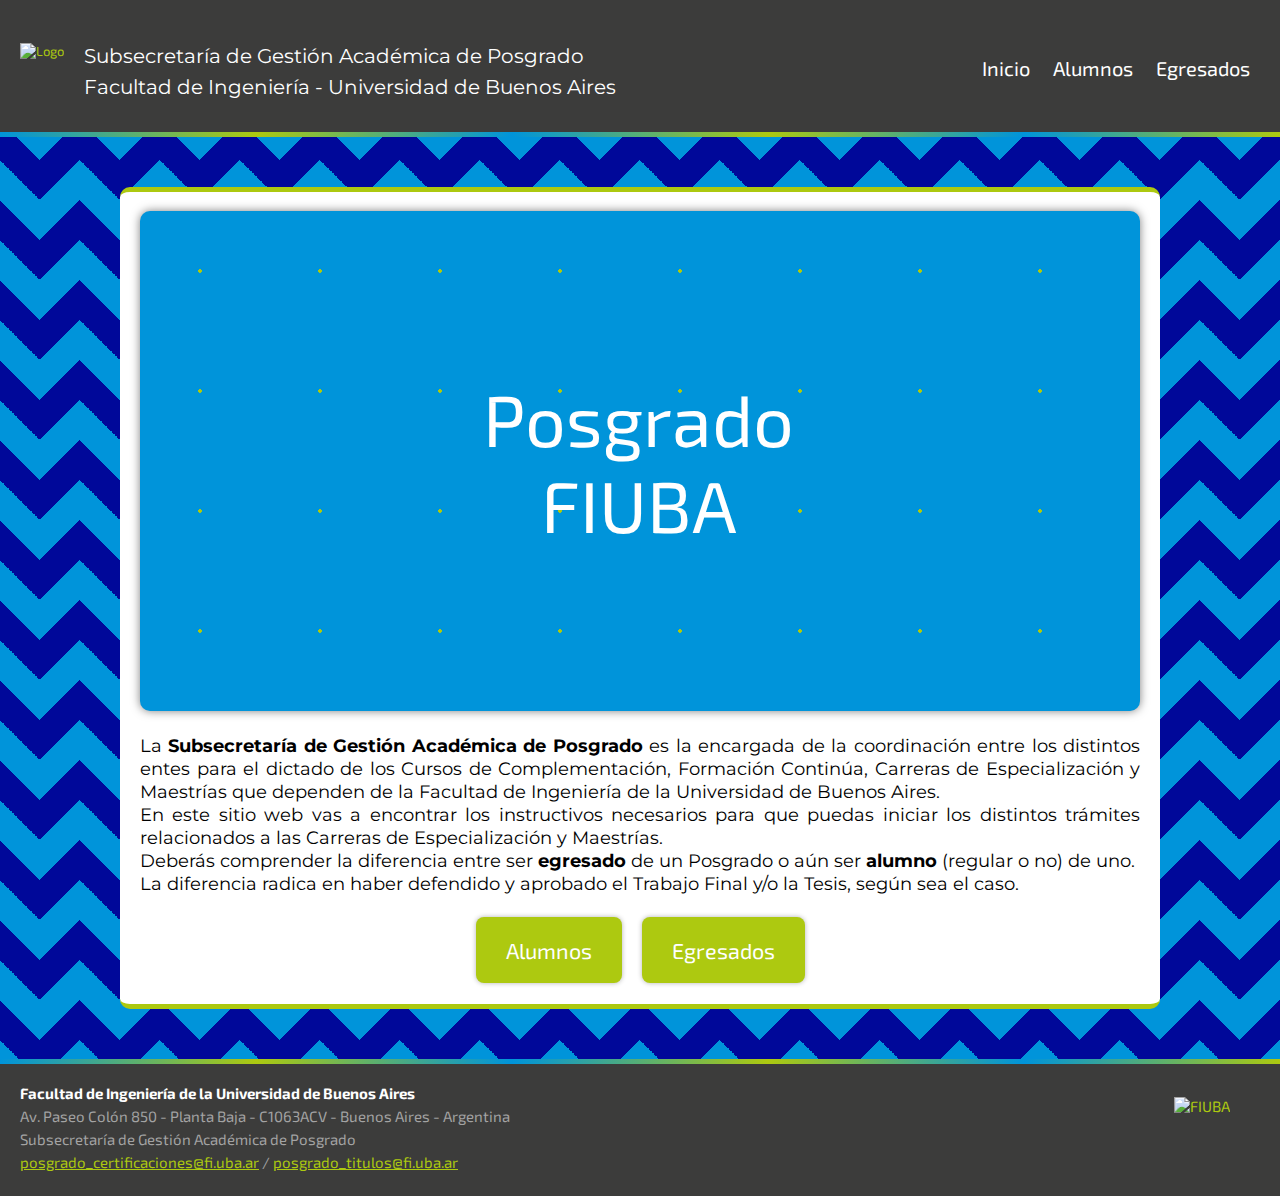
==== index.html @ 93606239 "Update index.html" ====
<!DOCTYPE html>
<html lang="es">
<head>
  <meta charset="UTF-8">
  <meta name="viewport" content="width=device-width, initial-scale=1.0">
  <title>Posgrado FIUBA | Inicio</title>
  <link rel="icon" type="image/png" href="https://i.imgur.com/3mmihau.png">
  <link rel="stylesheet" href="styles.css">
  <link rel="preconnect" href="https://fonts.googleapis.com">
  <link rel="preconnect" href="https://fonts.gstatic.com" crossorigin>
  <link href="https://fonts.googleapis.com/css2?family=Exo+2:ital@0;1&display=swap" rel="stylesheet">
  <link href="https://fonts.googleapis.com/css2?family=Montserrat:ital,wght@0,100..900;1,100..900&display=swap" rel="stylesheet">
</head>
<body>
  <header class="banner">
    <a href="https://posgradofiuba.github.io/">
    <img src="https://i.imgur.com/mqEWaS2.png" alt="Logo" class="logo">
    </a>
    <h1><span class="texto-blanco montserrat" style="font-size: 20px;">Subsecretaría de Gestión Académica de Posgrado
        <br>Facultad de Ingeniería - Universidad de Buenos Aires</span></h1>
    <nav class="menu alt2">
      <ul>
        <li><a href="https://posgradofiuba.github.io/">Inicio</a></li>
        <li><a href="https://posgradofiuba.github.io/alumnos/">Alumnos</a></li>
        <li><a href="https://posgradofiuba.github.io/egresados/">Egresados</a></li>
      </ul>
    </nav>
    <div class="bottom-gradient"></div>
  </header>
  <div class="caja texto justificar">
    <div class="parrafo"> 
      <p>
        <div class="posgrado-caja">
          <div class="posgrado-texto">
            <span class="centrado">Posgrado
              <br>FIUBA</span>
            <div id="particles-js"></div>
          </div>
        </div>
        <span class="montserrat"><br>La <b>Subsecretaría de Gestión Académica de Posgrado</b> es la encargada de la coordinación entre los distintos entes para el dictado de los Cursos de Complementación, Formación Continúa, Carreras de Especialización y Maestrías que dependen de la Facultad de Ingeniería de la Universidad de Buenos Aires.
        <br>En este sitio web vas a encontrar los instructivos necesarios para que puedas iniciar los distintos trámites relacionados a las Carreras de Especialización y Maestrías. 
        <br>Deberás comprender la diferencia entre ser <b>egresado</b> de un Posgrado o aún ser <b>alumno</b> (regular o no) de uno. 
        <br>La diferencia radica en haber defendido y aprobado el Trabajo Final y/o la Tesis, según sea el caso.</span>
        <br>
        <br>
        <div class="botones-container alt">
          <a href="https://posgradofiuba.github.io/alumnos/" class="button">Alumnos</a>
          <a href="https://posgradofiuba.github.io/egresados/" class="button">Egresados</a>
        </div>
      </p>
    </div>
  </div>
  <footer class="footer">
    <div class="top-gradient"></div>
    <div class="footer-info">
        <p><b>Facultad de Ingeniería de la Universidad de Buenos Aires</b></p>
        <span style="color:#a3a3a3;"> 
            <p>Av. Paseo Colón 850 - Planta Baja - C1063ACV - Buenos Aires - Argentina</p>
            <p>Subsecretaría de Gestión Académica de Posgrado</p>
            <p><a href="mailto:posgrado_certificaciones@fi.uba.ar">posgrado_certificaciones@fi.uba.ar</a> / <a href="mailto:posgrado_titulos@fi.uba.ar">posgrado_titulos@fi.uba.ar</a></p>  
        </span>
    </div>
    <a href="https://fi.uba.ar/posgrado">
      <img src="https://cms.fi.uba.ar/uploads/logo_FIUBA_bco_e004995ae8.png" alt="FIUBA" class="footer-logo">
    </a>
</footer>
<script src="https://cdn.jsdelivr.net/particles.js/2.0.0/particles.min.js"></script>
<script src="script.js"></script>
<script src="https://cdn.botpress.cloud/webchat/v1/inject.js"></script>
<script src="https://mediafiles.botpress.cloud/d5f11fd1-b551-4f3d-8ada-55dd148e099e/webchat/config.js" defer></script>
</body>
</html>
---- styles.css ----
body {
  margin: 0;
  padding: 0;
  background-color: #0094DA;
  opacity: 1;
  background-image:  linear-gradient(135deg, #000899 25%, transparent 25%), linear-gradient(225deg, #000899 25%, transparent 25%), linear-gradient(45deg, #000899 25%, transparent 25%), linear-gradient(315deg, #000899 25%, #0094DA 25%);
  background-position:  40px 0, 40px 0, 0 0, 0 0;
  background-size: 80px 80px;
  background-repeat: repeat;
  font-size: 18px;
}

.banner {
  background-color: #3c3c3b;
  padding: 20px;
  font-family: "Exo 2";
  display: flex;
  justify-content: space-between;
  align-items: center;
  font-size: 13px;
  position: relative;
}

.logo {
  float: left;
  margin-right: 20px;
  height: 50px;
  transition: transform 0.3s ease;
}

.logo:hover {
  transform: translateY(-5px);
}

.bottom-gradient {
  position: absolute;
  bottom: 0;
  left: 0;
  width: 100%;
  height: 5px;
  background-image: linear-gradient(to right, #0094DA, #adc910, #0094DA, #adc910, #0094DA, #adc910);
}

.menu ul {
  list-style-type: none;
  margin: 0;
  padding: 0;
}

.menu li {
  display: inline-block;
  position: relative;
}

.header-content {
  display: flex;
  align-items: center;
}

.menu a {
  display: block;
  padding: 10px;
  text-decoration: none;
  color: white;
  font-size: 20px;
  transition: transform 0.3s ease;
}

.menu a:hover {
  transform: translateY(-5px);
}

.menu {
  margin-left: auto;
}

.banner h1 {
  margin-left: 0;
  font-weight: normal;
}

a {
  color: #adc910;
}

a:hover {
  color: #0094DA;
}

.alt a:hover {
  color:#727272;
}

.alt2 a:hover {
  color:#adc910;
}

.botones-container {
  display: flex;
  justify-content: center;
}


.caja {
  max-width: 1000px;
  margin: 10px auto 10px auto;
  padding: 1px 20px;
  border-radius: 10px;
  background-color: #ffffff;
  border-bottom: 5px solid #adc910;
  border-top: 5px solid #adc910;
  margin-bottom: 30px;
}

.button {
  border: none;
  border-radius: 8px;
  background-color: #adc910;
  color: #ffffff;
  padding: 20px 30px;
  cursor: pointer;
  font-size: 1.2em;
  margin: 0 10px; 
  text-decoration: none;
  box-shadow: 0px 0px 5px 0px rgba(0, 0, 0, 0.3);
}

.caja .parrafo {
  margin-bottom: 20px;
}

.texto {
  font-family: 'Exo 2', sans-serif;
}

.justificar {
  text-align: justify;
}

.lista {
  margin-top: 10px;
}

.lista ul {
  list-style-type: none;
  padding: 0;
  margin: 0;
}

.lista ul li {
  margin-left: 20px;
  line-height: 1.6;
}

.footer {
  background-color: #3c3c3b;
  color: white;
  padding: 20px;
  text-align: left;
  font-family: "Exo 2";
  font-size: 15px;
  position: relative;
  min-width: 800px;
}

.top-gradient {
  position: absolute;
  left: 0;
  width: 100%;
  height: 5px;
  top: 0; /* Cambiado a top en lugar de bottom */
  background-image: linear-gradient(to right, #0094DA, #adc910, #0094DA, #adc910, #0094DA, #adc910);
}

.footer-info p {
  margin: 5px 0;
}

.footer-logo {
  position: absolute;
  top: 50%;
  right: 50px;
  transform: translateY(-50%);
  height: 60px;
  transition: transform 0.3s ease;
}

.footer-logo:hover {
  transform: translateY(calc(-50% - 5px));
}

@media (max-width: 800px) {
  .footer {
    min-width: auto;
  }

  .footer-logo {
    position: static; 
    top: auto;
    right: auto;
    transform: none;
    height: auto; 
    margin-left: 0;
    text-align: center;
    padding: 20px 0;
  }
}

.exo-2 {
  font-family: "Exo 2", sans-serif;
  font-weight: 400;
  font-style: normal;
}

.montserrat {
  font-family: "Montserrat", sans-serif;
  font-optical-sizing: auto;
  font-weight: 400;
  font-style: normal;
}


.caja img {
  width: 100%;
  height: auto;
  display: block;
  margin-left: auto;
  margin-right: auto;
}

.texto-blanco {
  color: white;
}

.posgrado-caja {
  position: relative;
  width: 100%;
  max-width: 1000px;
  height: 500px;
  border-radius: 10px;
  box-shadow: 0px 0px 10px rgba(0, 0, 0, 0.5);
  display: flex;
  justify-content: center;
  align-items: center;
  z-index: 1;
  background-color: #0094DA;
  opacity: 1;
  background-image: radial-gradient(#adc910 2px, #0094DA 2px);
  background-size: 120px 120px;
}


.posgrado-texto {
  font-family: 'Exo 2', sans-serif;
  font-size: 72px;
  color: white;
  overflow: hidden;
  white-space: nowrap;
  border-right: 3px solid transparent;
  display: inline-block;
  animation: typing 3s steps(60) forwards;
}

@keyframes typing {
  from {
    width: 0;
    border-right-color: white;
  }
  to {
    width: 100%;
    border-right-color: transparent;
  }
}


.centrado {
  display: block;
  text-align: center;
}

#particles-js {
  position: absolute;
  top: 0;
  left: 0;
  width: 100%;
  height: 100%;
  background-color: transparent;
  z-index: -1;
}

header.banner {
  margin-bottom: 50px;
}

footer.footer {
  margin-top: 50px;
}
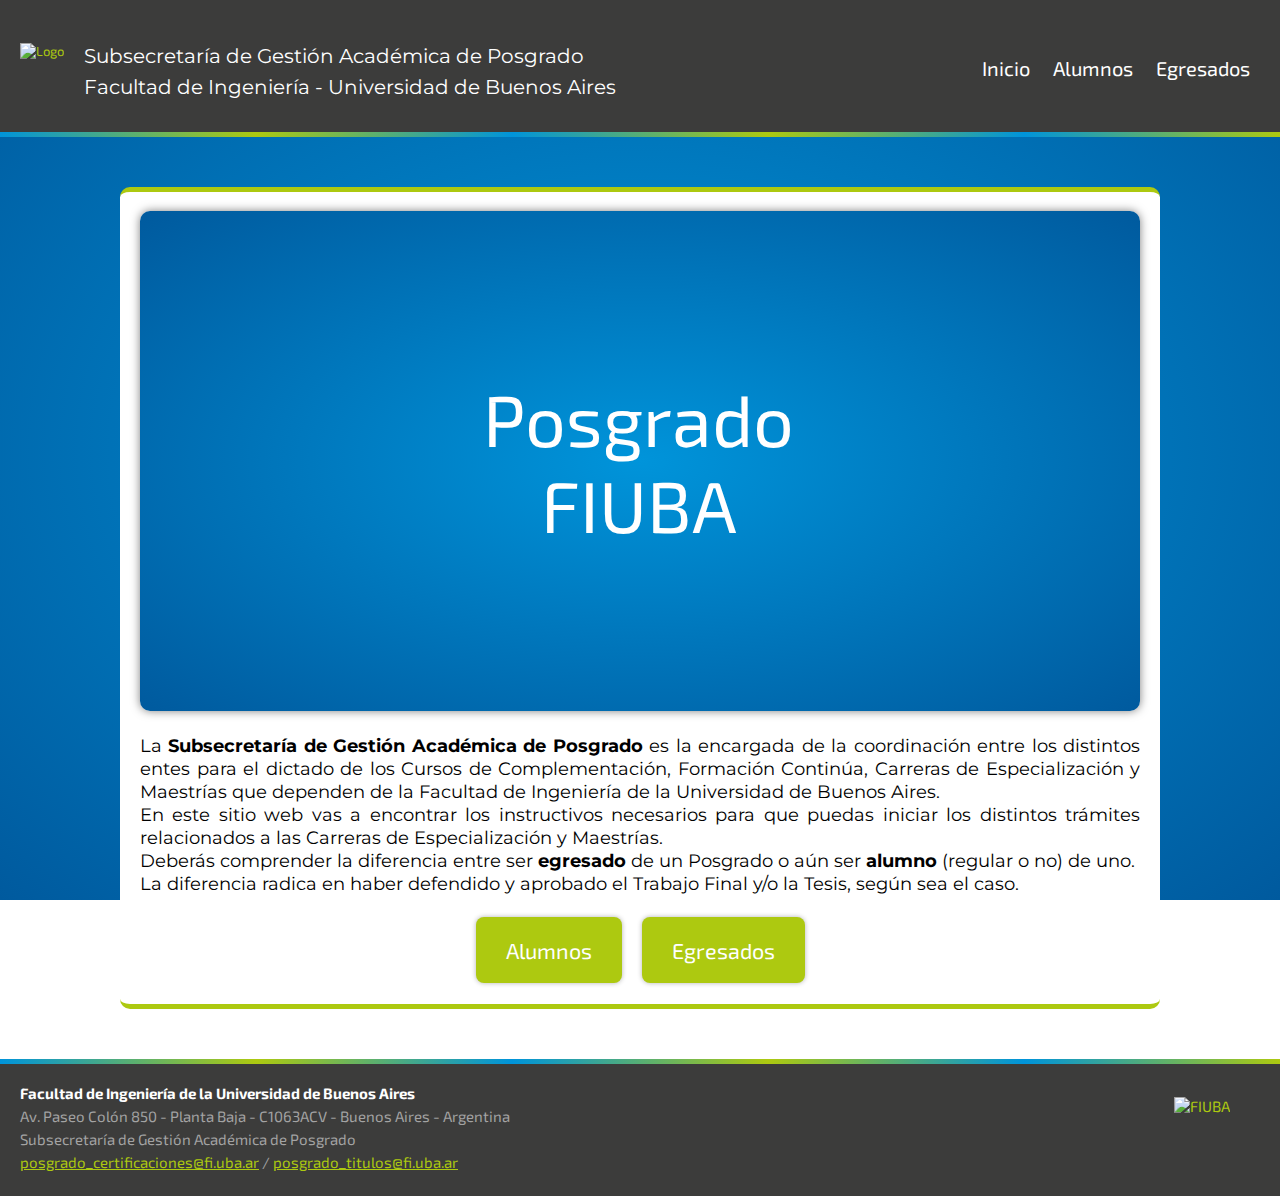
==== commit bd98e46a: "Update index.html" ====
--- a/index.html
+++ b/index.html
@@ -43,7 +43,7 @@
         <br>La diferencia radica en haber defendido y aprobado el Trabajo Final y/o la Tesis, según sea el caso.</span>
         <br>
         <br>
-        <div class="botones-container alt">
+        <div class="botones-container">
           <a href="https://posgradofiuba.github.io/alumnos/" class="button">Alumnos</a>
           <a href="https://posgradofiuba.github.io/egresados/" class="button">Egresados</a>
         </div>
@@ -52,7 +52,7 @@
   </div>
   <footer class="footer">
     <div class="top-gradient"></div>
-    <div class="footer-info">
+    <div class="footer-info alt altfooter">
         <p><b>Facultad de Ingeniería de la Universidad de Buenos Aires</b></p>
         <span style="color:#a3a3a3;"> 
             <p>Av. Paseo Colón 850 - Planta Baja - C1063ACV - Buenos Aires - Argentina</p>
@@ -66,7 +66,5 @@
 </footer>
 <script src="https://cdn.jsdelivr.net/particles.js/2.0.0/particles.min.js"></script>
 <script src="script.js"></script>
-<script src="https://cdn.botpress.cloud/webchat/v1/inject.js"></script>
-<script src="https://mediafiles.botpress.cloud/d5f11fd1-b551-4f3d-8ada-55dd148e099e/webchat/config.js" defer></script>
 </body>
 </html>
--- a/styles.css
+++ b/styles.css
@@ -1,12 +1,8 @@
 body {
   margin: 0;
   padding: 0;
-  background-color: #0094DA;
-  opacity: 1;
-  background-image:  linear-gradient(135deg, #000899 25%, transparent 25%), linear-gradient(225deg, #000899 25%, transparent 25%), linear-gradient(45deg, #000899 25%, transparent 25%), linear-gradient(315deg, #000899 25%, #0094DA 25%);
-  background-position:  40px 0, 40px 0, 0 0, 0 0;
-  background-size: 80px 80px;
-  background-repeat: repeat;
+  background: radial-gradient(#0094DA, #005A9E);
+  background-attachment: fixed;
   font-size: 18px;
 }
 
@@ -168,7 +164,7 @@
   left: 0;
   width: 100%;
   height: 5px;
-  top: 0; /* Cambiado a top en lugar de bottom */
+  top: 0;
   background-image: linear-gradient(to right, #0094DA, #adc910, #0094DA, #adc910, #0094DA, #adc910);
 }
 
@@ -243,10 +239,7 @@
   justify-content: center;
   align-items: center;
   z-index: 1;
-  background-color: #0094DA;
-  opacity: 1;
-  background-image: radial-gradient(#adc910 2px, #0094DA 2px);
-  background-size: 120px 120px;
+  background: radial-gradient(#0094DA, #005A9E);
 }
 
 
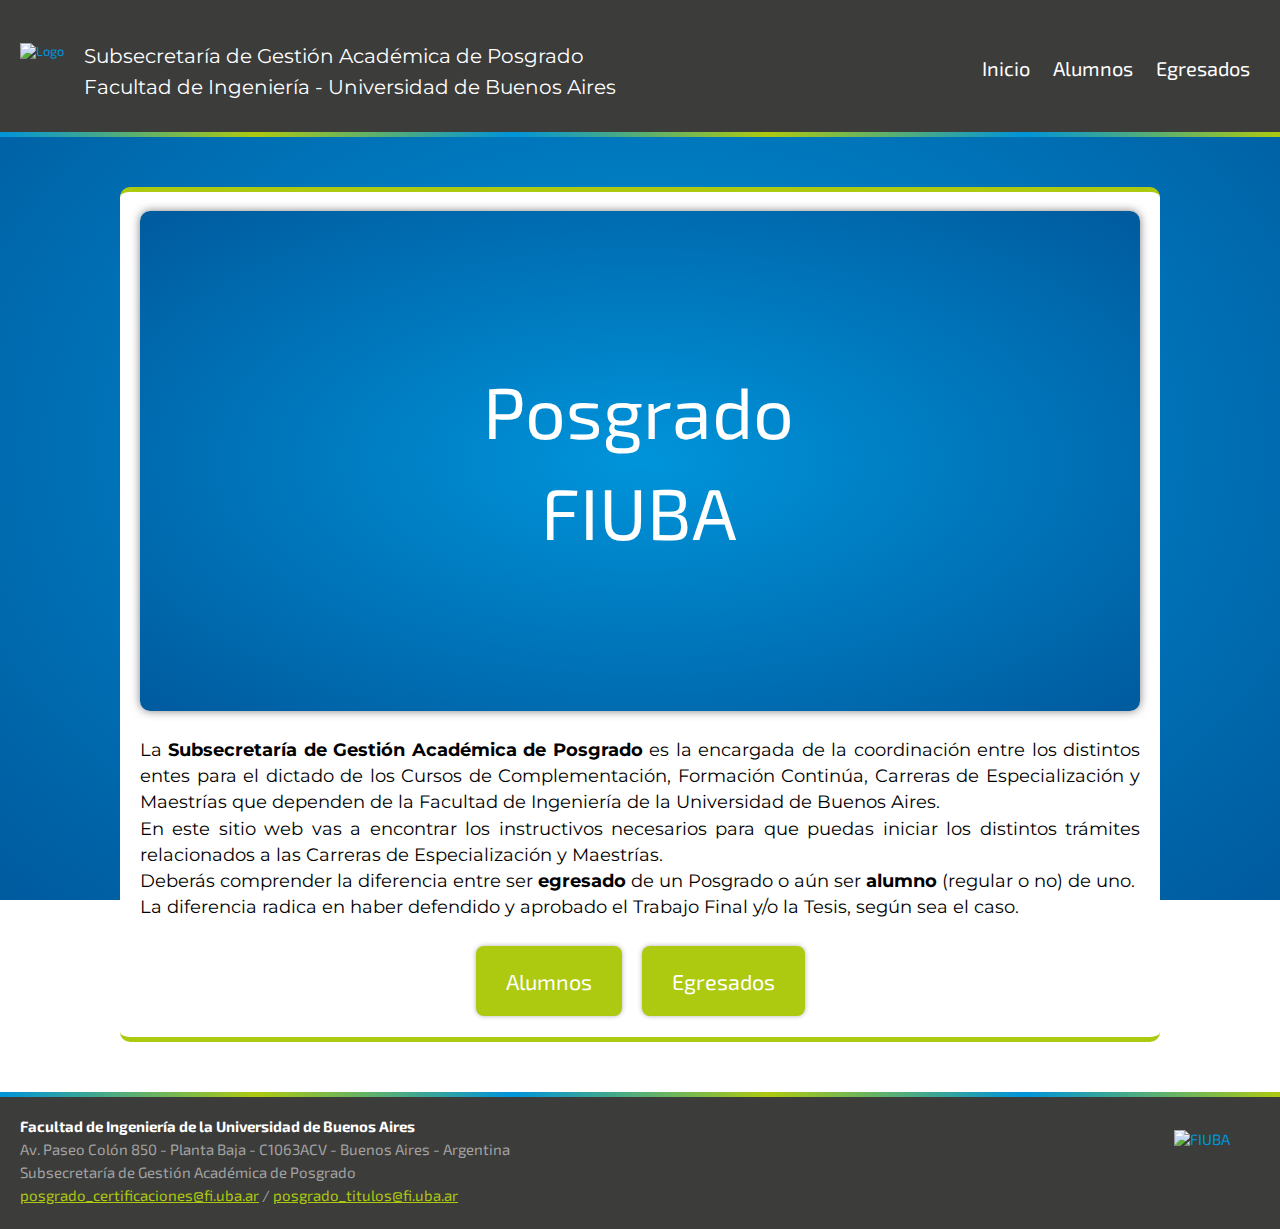
==== commit 1c7a29ec: "Update index.html" ====
--- a/index.html
+++ b/index.html
@@ -10,6 +10,15 @@
   <link rel="preconnect" href="https://fonts.gstatic.com" crossorigin>
   <link href="https://fonts.googleapis.com/css2?family=Exo+2:ital@0;1&display=swap" rel="stylesheet">
   <link href="https://fonts.googleapis.com/css2?family=Montserrat:ital,wght@0,100..900;1,100..900&display=swap" rel="stylesheet">
+  <!-- Google tag (gtag.js) -->
+<script async src="https://www.googletagmanager.com/gtag/js?id=G-YRRH84JPMD"></script>
+<script>
+  window.dataLayer = window.dataLayer || [];
+  function gtag(){dataLayer.push(arguments);}
+  gtag('js', new Date());
+
+  gtag('config', 'G-YRRH84JPMD');
+</script>
 </head>
 <body>
   <header class="banner">
--- a/styles.css
+++ b/styles.css
@@ -76,26 +76,28 @@
 }
 
 a {
-  color: #adc910;
+  color: #0094DA;
 }
 
 a:hover {
-  color: #0094DA;
-}
-
-.alt a:hover {
-  color:#727272;
+  color: #727272;
+}
+
+.alt a {
+  color:#adc910;
 }
 
 .alt2 a:hover {
   color:#adc910;
 }
 
+.altfooter a:hover {
+  color:#0094DA;
+}
 .botones-container {
   display: flex;
   justify-content: center;
 }
-
 
 .caja {
   max-width: 1000px;
@@ -127,6 +129,7 @@
 
 .texto {
   font-family: 'Exo 2', sans-serif;
+  line-height: 1.4;
 }
 
 .justificar {
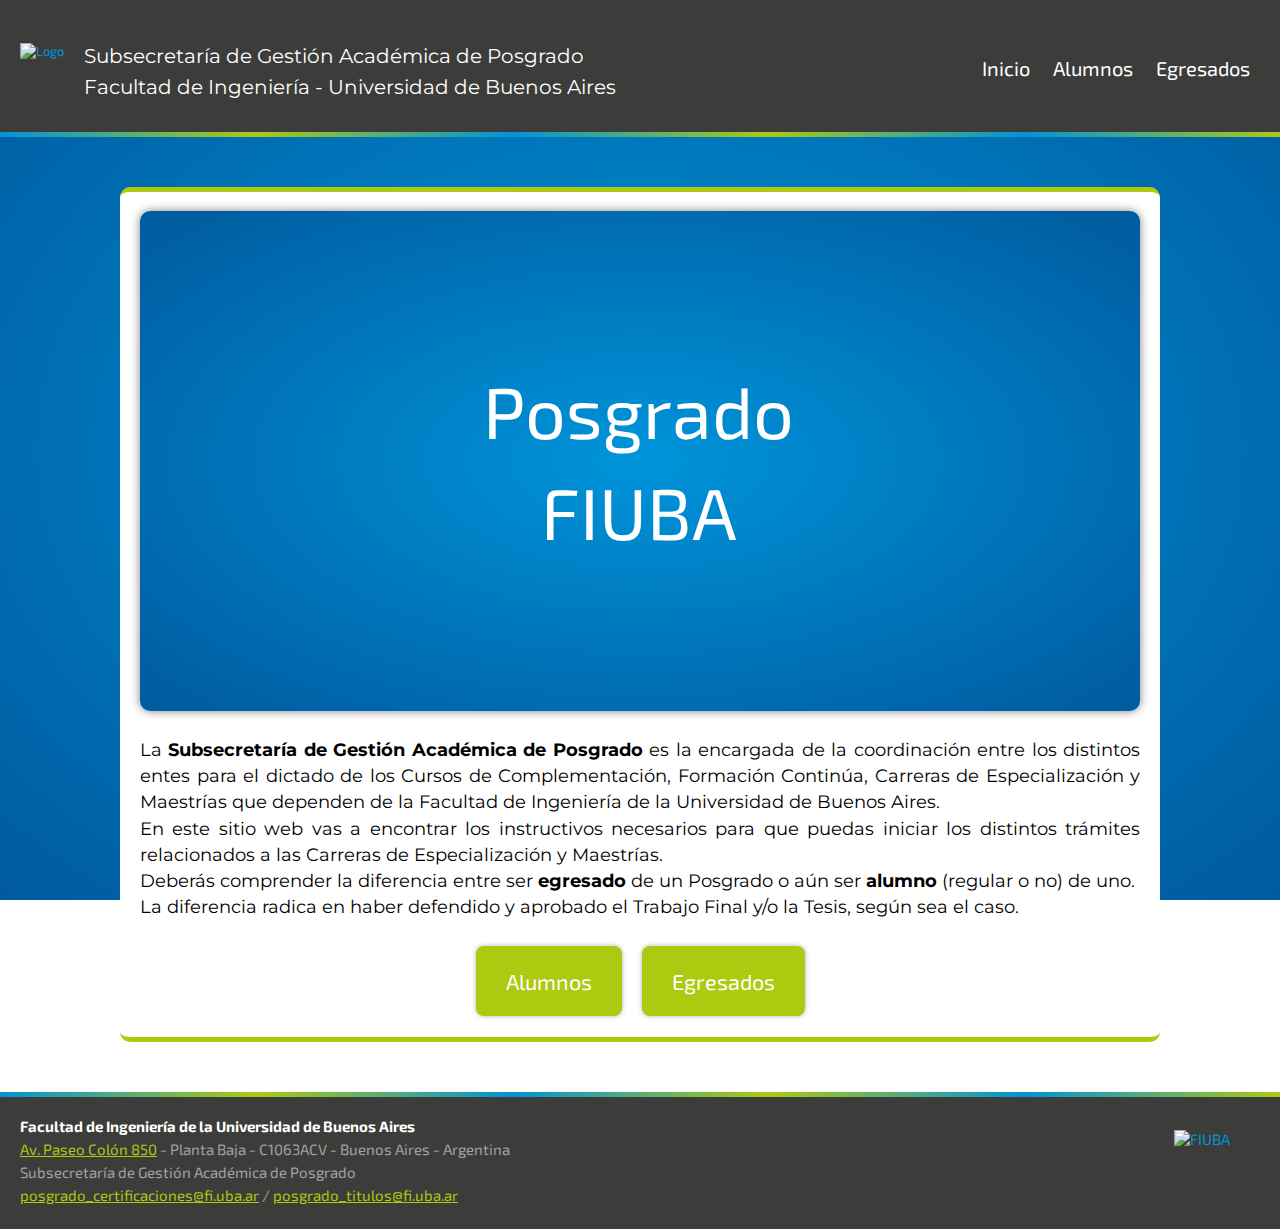
==== commit 9f98f7f1: "Update index.html" ====
--- a/index.html
+++ b/index.html
@@ -64,7 +64,7 @@
     <div class="footer-info alt altfooter">
         <p><b>Facultad de Ingeniería de la Universidad de Buenos Aires</b></p>
         <span style="color:#a3a3a3;"> 
-            <p>Av. Paseo Colón 850 - Planta Baja - C1063ACV - Buenos Aires - Argentina</p>
+            <p><a href="https://maps.app.goo.gl/8z1SRkoPbvpNkrWv6">Av. Paseo Colón 850</a> - Planta Baja - C1063ACV - Buenos Aires - Argentina</p>
             <p>Subsecretaría de Gestión Académica de Posgrado</p>
             <p><a href="mailto:posgrado_certificaciones@fi.uba.ar">posgrado_certificaciones@fi.uba.ar</a> / <a href="mailto:posgrado_titulos@fi.uba.ar">posgrado_titulos@fi.uba.ar</a></p>  
         </span>
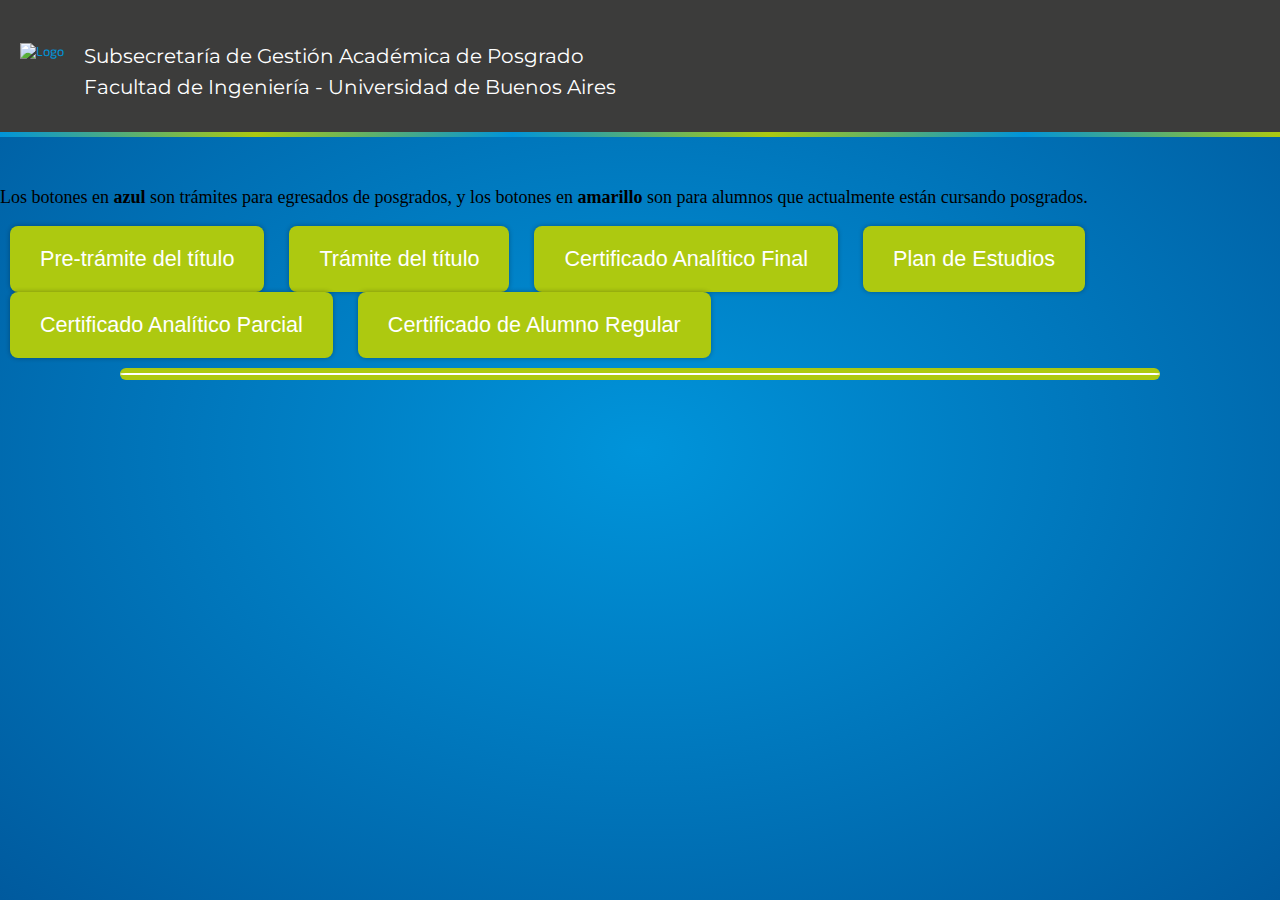
==== commit 7499c733: "Update index.html" ====
--- a/index.html
+++ b/index.html
@@ -3,77 +3,44 @@
 <head>
   <meta charset="UTF-8">
   <meta name="viewport" content="width=device-width, initial-scale=1.0">
-  <title>Posgrado FIUBA | Inicio</title>
+  <title>FIUBA | Posgrado</title>
   <link rel="icon" type="image/png" href="https://i.imgur.com/3mmihau.png">
   <link rel="stylesheet" href="styles.css">
   <link rel="preconnect" href="https://fonts.googleapis.com">
   <link rel="preconnect" href="https://fonts.gstatic.com" crossorigin>
   <link href="https://fonts.googleapis.com/css2?family=Exo+2:ital@0;1&display=swap" rel="stylesheet">
   <link href="https://fonts.googleapis.com/css2?family=Montserrat:ital,wght@0,100..900;1,100..900&display=swap" rel="stylesheet">
-  <!-- Google tag (gtag.js) -->
-<script async src="https://www.googletagmanager.com/gtag/js?id=G-YRRH84JPMD"></script>
-<script>
-  window.dataLayer = window.dataLayer || [];
-  function gtag(){dataLayer.push(arguments);}
-  gtag('js', new Date());
-
-  gtag('config', 'G-YRRH84JPMD');
-</script>
 </head>
 <body>
-  <header class="banner">
-    <a href="https://posgradofiuba.github.io/">
-    <img src="https://i.imgur.com/mqEWaS2.png" alt="Logo" class="logo">
-    </a>
-    <h1><span class="texto-blanco montserrat" style="font-size: 20px;">Subsecretaría de Gestión Académica de Posgrado
-        <br>Facultad de Ingeniería - Universidad de Buenos Aires</span></h1>
-    <nav class="menu alt2">
-      <ul>
-        <li><a href="https://posgradofiuba.github.io/">Inicio</a></li>
-        <li><a href="https://posgradofiuba.github.io/alumnos/">Alumnos</a></li>
-        <li><a href="https://posgradofiuba.github.io/egresados/">Egresados</a></li>
-      </ul>
-    </nav>
-    <div class="bottom-gradient"></div>
-  </header>
-  <div class="caja texto justificar">
-    <div class="parrafo"> 
-      <p>
-        <div class="posgrado-caja">
-          <div class="posgrado-texto">
-            <span class="centrado">Posgrado
-              <br>FIUBA</span>
-            <div id="particles-js"></div>
-          </div>
+    <header class="banner">
+        <div class="header-content">
+          <a href="https://posgradofiuba.github.io/">
+            <img src="https://i.imgur.com/mqEWaS2.png" alt="Logo" class="logo">
+          </a>
+          <h1>
+            <span class="texto-blanco montserrat" style="font-size: 20px;">
+              Subsecretaría de Gestión Académica de Posgrado
+              <br>Facultad de Ingeniería - Universidad de Buenos Aires
+            </span>
+          </h1>
         </div>
-        <span class="montserrat"><br>La <b>Subsecretaría de Gestión Académica de Posgrado</b> es la encargada de la coordinación entre los distintos entes para el dictado de los Cursos de Complementación, Formación Continúa, Carreras de Especialización y Maestrías que dependen de la Facultad de Ingeniería de la Universidad de Buenos Aires.
-        <br>En este sitio web vas a encontrar los instructivos necesarios para que puedas iniciar los distintos trámites relacionados a las Carreras de Especialización y Maestrías. 
-        <br>Deberás comprender la diferencia entre ser <b>egresado</b> de un Posgrado o aún ser <b>alumno</b> (regular o no) de uno. 
-        <br>La diferencia radica en haber defendido y aprobado el Trabajo Final y/o la Tesis, según sea el caso.</span>
-        <br>
-        <br>
-        <div class="botones-container">
-          <a href="https://posgradofiuba.github.io/alumnos/" class="button">Alumnos</a>
-          <a href="https://posgradofiuba.github.io/egresados/" class="button">Egresados</a>
-        </div>
-      </p>
+        <div class="bottom-gradient"></div>
+      </header>
+  <div class="container">
+    <p class="color-explanation">
+        Los botones en <b>azul</b> son trámites para egresados de posgrados, 
+        y los botones en <b>amarillo</b> son para alumnos que actualmente están cursando posgrados.
+    </p>    
+    <div class="buttons montserrat">
+        <button class="button egresado" onclick="mostrarTexto('pre-tramite')">Pre-trámite del título</button>
+        <button class="button egresado" onclick="mostrarTexto('titulo')">Trámite del título</button>
+        <button class="button egresado" onclick="mostrarTexto('analitico-final')">Certificado Analítico Final</button>
+        <button class="button egresado alumno" onclick="mostrarTexto('plan-estudios')">Plan de Estudios</button>
+        <button class="button alumno" onclick="mostrarTexto('analitico-parcial')">Certificado Analítico Parcial</button>
+        <button class="button alumno" onclick="mostrarTexto('alumno-regular')">Certificado de Alumno Regular</button>
     </div>
-  </div>
-  <footer class="footer">
-    <div class="top-gradient"></div>
-    <div class="footer-info alt altfooter">
-        <p><b>Facultad de Ingeniería de la Universidad de Buenos Aires</b></p>
-        <span style="color:#a3a3a3;"> 
-            <p><a href="https://maps.app.goo.gl/8z1SRkoPbvpNkrWv6">Av. Paseo Colón 850</a> - Planta Baja - C1063ACV - Buenos Aires - Argentina</p>
-            <p>Subsecretaría de Gestión Académica de Posgrado</p>
-            <p><a href="mailto:posgrado_certificaciones@fi.uba.ar">posgrado_certificaciones@fi.uba.ar</a> / <a href="mailto:posgrado_titulos@fi.uba.ar">posgrado_titulos@fi.uba.ar</a></p>  
-        </span>
-    </div>
-    <a href="https://fi.uba.ar/posgrado">
-      <img src="https://cms.fi.uba.ar/uploads/logo_FIUBA_bco_e004995ae8.png" alt="FIUBA" class="footer-logo">
-    </a>
-</footer>
-<script src="https://cdn.jsdelivr.net/particles.js/2.0.0/particles.min.js"></script>
+    <div id="texto-mostrado" class="texto-mostrado caja"></div>
+</div>
 <script src="script.js"></script>
 </body>
 </html>
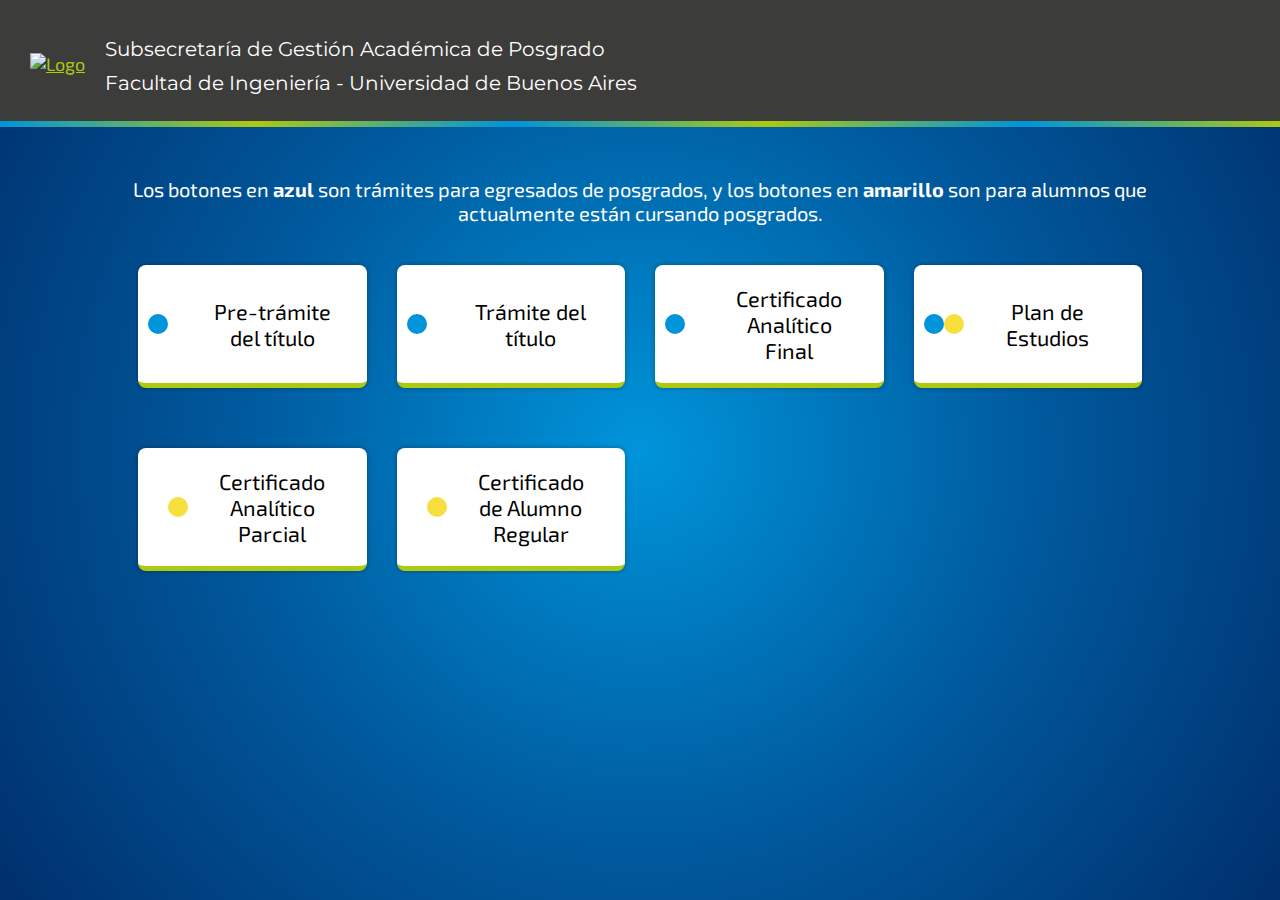
==== commit 6cddaed4: "Update index.html" ====
--- a/index.html
+++ b/index.html
@@ -10,6 +10,7 @@
   <link rel="preconnect" href="https://fonts.gstatic.com" crossorigin>
   <link href="https://fonts.googleapis.com/css2?family=Exo+2:ital@0;1&display=swap" rel="stylesheet">
   <link href="https://fonts.googleapis.com/css2?family=Montserrat:ital,wght@0,100..900;1,100..900&display=swap" rel="stylesheet">
+  <link href="https://fonts.googleapis.com/css2?family=Roboto:ital,wght@0,100;0,300;0,400;0,500;0,700;0,900;1,100;1,300;1,400;1,500;1,700;1,900&display=swap" rel="stylesheet">
 </head>
 <body>
     <header class="banner">
--- a/styles.css
+++ b/styles.css
@@ -1,293 +1,234 @@
+/* General */
 body {
-  margin: 0;
-  padding: 0;
-  background: radial-gradient(#0094DA, #005A9E);
-  background-attachment: fixed;
-  font-size: 18px;
-}
-
+    margin: 0;
+    padding: 0;
+    background: radial-gradient(circle, #0094DA, #005A9E, #002f6c);
+    background-attachment: fixed;
+    font-size: 18px;
+}
+
+.container {
+    text-align: center;
+    padding: 0;
+    width: 80%;
+    margin: 0 auto;
+}
+
+/* Header */
 .banner {
-  background-color: #3c3c3b;
-  padding: 20px;
-  font-family: "Exo 2";
-  display: flex;
-  justify-content: space-between;
-  align-items: center;
-  font-size: 13px;
-  position: relative;
+    background-color: #3c3c3b;
+    padding: 30px;
+    font-family: "Exo 2", sans-serif;
+    display: flex;
+    justify-content: space-between;
+    align-items: center;
+    position: relative;
+}
+
+.header-content {
+    display: flex;
+    align-items: center;
 }
 
 .logo {
-  float: left;
-  margin-right: 20px;
-  height: 50px;
-  transition: transform 0.3s ease;
+    margin-right: 20px;
+    height: 50px;
+    transition: transform 0.3s ease;
 }
 
 .logo:hover {
-  transform: translateY(-5px);
+    transform: translateY(-5px);
 }
 
 .bottom-gradient {
-  position: absolute;
-  bottom: 0;
-  left: 0;
-  width: 100%;
-  height: 5px;
-  background-image: linear-gradient(to right, #0094DA, #adc910, #0094DA, #adc910, #0094DA, #adc910);
-}
-
-.menu ul {
-  list-style-type: none;
-  margin: 0;
-  padding: 0;
-}
-
-.menu li {
-  display: inline-block;
-  position: relative;
-}
-
-.header-content {
-  display: flex;
-  align-items: center;
-}
-
-.menu a {
-  display: block;
-  padding: 10px;
-  text-decoration: none;
-  color: white;
-  font-size: 20px;
-  transition: transform 0.3s ease;
-}
-
-.menu a:hover {
-  transform: translateY(-5px);
-}
-
-.menu {
-  margin-left: auto;
+    position: absolute;
+    bottom: 0;
+    left: 0;
+    width: 100%;
+    height: 6px;
+    background-image: linear-gradient(to right, #0094DA, #adc910, #0094DA, #adc910, #0094DA, #adc910);
 }
 
 .banner h1 {
-  margin-left: 0;
-  font-weight: normal;
-}
-
+    margin: 0;
+    font-size: 24px;
+    font-weight: bold;
+    line-height: 1.4;
+    color: white;
+}
+
+/* Botones */
+.buttons {
+    display: grid;
+    grid-template-columns: repeat(auto-fit, minmax(200px, 1fr));
+    gap: 10px;
+    margin-bottom: 40px;
+}
+
+.button {
+    border: none;
+    border-radius: 8px;
+    background-color: #ffffff;
+    color: #000000;
+    padding: 20px 30px;
+    cursor: pointer;
+    font-size: 1.2em;
+    margin: 0 10px;
+    margin-bottom: 50px;
+    text-decoration: none;
+    box-shadow: 0px 0px 5px 0px rgba(0, 0, 0, 0.3);
+    transition: background-color 0.3s ease, box-shadow 0.3s ease;
+    animation: salto 0.8s ease-in-out;
+    position: relative;
+    padding-left: 70px;
+    border-bottom: 5px solid #adc910;
+    font-family: "Exo 2", sans-serif;
+}
+
+/* Círculo azul para egresado */
+.button.egresado::before {
+    content: "";
+    position: absolute;
+    left: 10px;
+    top: 50%;
+    transform: translateY(-50%);
+    width: 20px;
+    height: 20px;
+    border-radius: 50%;
+    background-color: #0094DA; /* Azul */
+}
+
+/* Círculo amarillo para alumno actual */
+.button.alumno::after {
+    content: "";
+    position: absolute;
+    left: 30px;
+    top: 50%;
+    transform: translateY(-50%);
+    width: 20px;
+    height: 20px;
+    border-radius: 50%;
+    background-color: #F7E03D;
+}
+
+/* Ajustar posición para ambos círculos si ambos están presentes */
+.button.egresado.alumno::after {
+    left: 30px;
+}
+
+.button:hover {
+    background-color: #adc910;
+    box-shadow: 0px 0px 10px 0px rgba(0, 0, 0, 0.4);
+    transform: translateY(-10px);
+}
+
+@keyframes salto {
+    0% {
+        transform: translateY(0);
+    }
+    50% {
+        transform: translateY(-10px);
+    }
+    100% {
+        transform: translateY(0);
+    }
+}
+
+/* Añadir retraso progresivo a cada botón */
+.button:nth-child(1) {
+    animation-delay: 0s;
+}
+
+.button:nth-child(2) {
+    animation-delay: 0.1s;
+}
+
+.button:nth-child(3) {
+    animation-delay: 0.2s;
+}
+
+.button:nth-child(4) {
+    animation-delay: 0.3s;
+}
+
+.button:nth-child(5) {
+    animation-delay: 0.4s;
+}
+
+/* Boton de iniciar trámite */
+.button-start {
+    border: none;
+    border-radius: 12px;
+    background-color: #adc910; 
+    color: #000000;
+    padding: 15px 25px;
+    cursor: pointer;
+    font-size: 1.2em;
+    margin: 0 10px;
+    text-decoration: none;
+    box-shadow: 0px 4px 10px rgba(0, 0, 0, 0.2);
+    transition: background-color 0.3s ease, box-shadow 0.3s ease, transform 0.2s ease;
+    font-family: "Exo 2", sans-serif;
+}
+
+.button-start:hover {
+    box-shadow: 0px 8px 20px rgba(0, 0, 0, 0.3);
+    transform: translateY(-2px);
+}
+
+/* Texto */
+.texto-mostrado {
+    display: none;
+    background-color: white;
+    padding: 20px;
+    margin-bottom: 50px;
+    font-family: "Exo-2", sans-serif;
+    text-align: justify;
+}
+
+/* Fuentes */
+.exo-2 {
+    font-family: "Exo 2", sans-serif;
+    font-weight: 400;
+    font-style: normal;
+}
+
+.montserrat {
+    font-family: "Montserrat", sans-serif;
+    font-weight: 400;
+    font-style: normal;
+}
+
+.texto-blanco {
+    color: white;
+}
+
+/* Margen del header */
+header.banner {
+    margin-bottom: 50px;
+}
+
+/* Links */
 a {
-  color: #0094DA;
-}
-
-a:hover {
-  color: #727272;
-}
-
-.alt a {
-  color:#adc910;
-}
-
-.alt2 a:hover {
-  color:#adc910;
-}
-
-.altfooter a:hover {
-  color:#0094DA;
-}
-.botones-container {
-  display: flex;
-  justify-content: center;
-}
-
+    color: #adc910;
+}
+
+/* Caja de texto para información */
 .caja {
-  max-width: 1000px;
-  margin: 10px auto 10px auto;
-  padding: 1px 20px;
-  border-radius: 10px;
-  background-color: #ffffff;
-  border-bottom: 5px solid #adc910;
-  border-top: 5px solid #adc910;
-  margin-bottom: 30px;
-}
-
-.button {
-  border: none;
-  border-radius: 8px;
-  background-color: #adc910;
-  color: #ffffff;
-  padding: 20px 30px;
-  cursor: pointer;
-  font-size: 1.2em;
-  margin: 0 10px; 
-  text-decoration: none;
-  box-shadow: 0px 0px 5px 0px rgba(0, 0, 0, 0.3);
-}
-
-.caja .parrafo {
-  margin-bottom: 20px;
-}
-
-.texto {
-  font-family: 'Exo 2', sans-serif;
-  line-height: 1.4;
-}
-
-.justificar {
-  text-align: justify;
-}
-
-.lista {
-  margin-top: 10px;
-}
-
-.lista ul {
-  list-style-type: none;
-  padding: 0;
-  margin: 0;
-}
-
-.lista ul li {
-  margin-left: 20px;
-  line-height: 1.6;
-}
-
-.footer {
-  background-color: #3c3c3b;
-  color: white;
-  padding: 20px;
-  text-align: left;
-  font-family: "Exo 2";
-  font-size: 15px;
-  position: relative;
-  min-width: 800px;
-}
-
-.top-gradient {
-  position: absolute;
-  left: 0;
-  width: 100%;
-  height: 5px;
-  top: 0;
-  background-image: linear-gradient(to right, #0094DA, #adc910, #0094DA, #adc910, #0094DA, #adc910);
-}
-
-.footer-info p {
-  margin: 5px 0;
-}
-
-.footer-logo {
-  position: absolute;
-  top: 50%;
-  right: 50px;
-  transform: translateY(-50%);
-  height: 60px;
-  transition: transform 0.3s ease;
-}
-
-.footer-logo:hover {
-  transform: translateY(calc(-50% - 5px));
-}
-
-@media (max-width: 800px) {
-  .footer {
-    min-width: auto;
-  }
-
-  .footer-logo {
-    position: static; 
-    top: auto;
-    right: auto;
-    transform: none;
-    height: auto; 
-    margin-left: 0;
+    max-width: 1000px;
+    margin: 10px auto;
+    padding: 1px 20px;
+    border-radius: 10px;
+    background-color: #ffffff;
+    border-bottom: 5px solid #adc910;
+    border-top: 5px solid #adc910;
+    margin-bottom: 30px;
+}
+.color-explanation {
+    font-size: 14px;
+    color: #ffffff;
     text-align: center;
-    padding: 20px 0;
-  }
-}
-
-.exo-2 {
-  font-family: "Exo 2", sans-serif;
-  font-weight: 400;
-  font-style: normal;
-}
-
-.montserrat {
-  font-family: "Montserrat", sans-serif;
-  font-optical-sizing: auto;
-  font-weight: 400;
-  font-style: normal;
-}
-
-
-.caja img {
-  width: 100%;
-  height: auto;
-  display: block;
-  margin-left: auto;
-  margin-right: auto;
-}
-
-.texto-blanco {
-  color: white;
-}
-
-.posgrado-caja {
-  position: relative;
-  width: 100%;
-  max-width: 1000px;
-  height: 500px;
-  border-radius: 10px;
-  box-shadow: 0px 0px 10px rgba(0, 0, 0, 0.5);
-  display: flex;
-  justify-content: center;
-  align-items: center;
-  z-index: 1;
-  background: radial-gradient(#0094DA, #005A9E);
-}
-
-
-.posgrado-texto {
-  font-family: 'Exo 2', sans-serif;
-  font-size: 72px;
-  color: white;
-  overflow: hidden;
-  white-space: nowrap;
-  border-right: 3px solid transparent;
-  display: inline-block;
-  animation: typing 3s steps(60) forwards;
-}
-
-@keyframes typing {
-  from {
-    width: 0;
-    border-right-color: white;
-  }
-  to {
-    width: 100%;
-    border-right-color: transparent;
-  }
-}
-
-
-.centrado {
-  display: block;
-  text-align: center;
-}
-
-#particles-js {
-  position: absolute;
-  top: 0;
-  left: 0;
-  width: 100%;
-  height: 100%;
-  background-color: transparent;
-  z-index: -1;
-}
-
-header.banner {
-  margin-bottom: 50px;
-}
-
-footer.footer {
-  margin-top: 50px;
-}
+    margin-bottom: 40px;
+    font-family: "Exo 2", sans-serif;
+    font-size: 20px;
+}
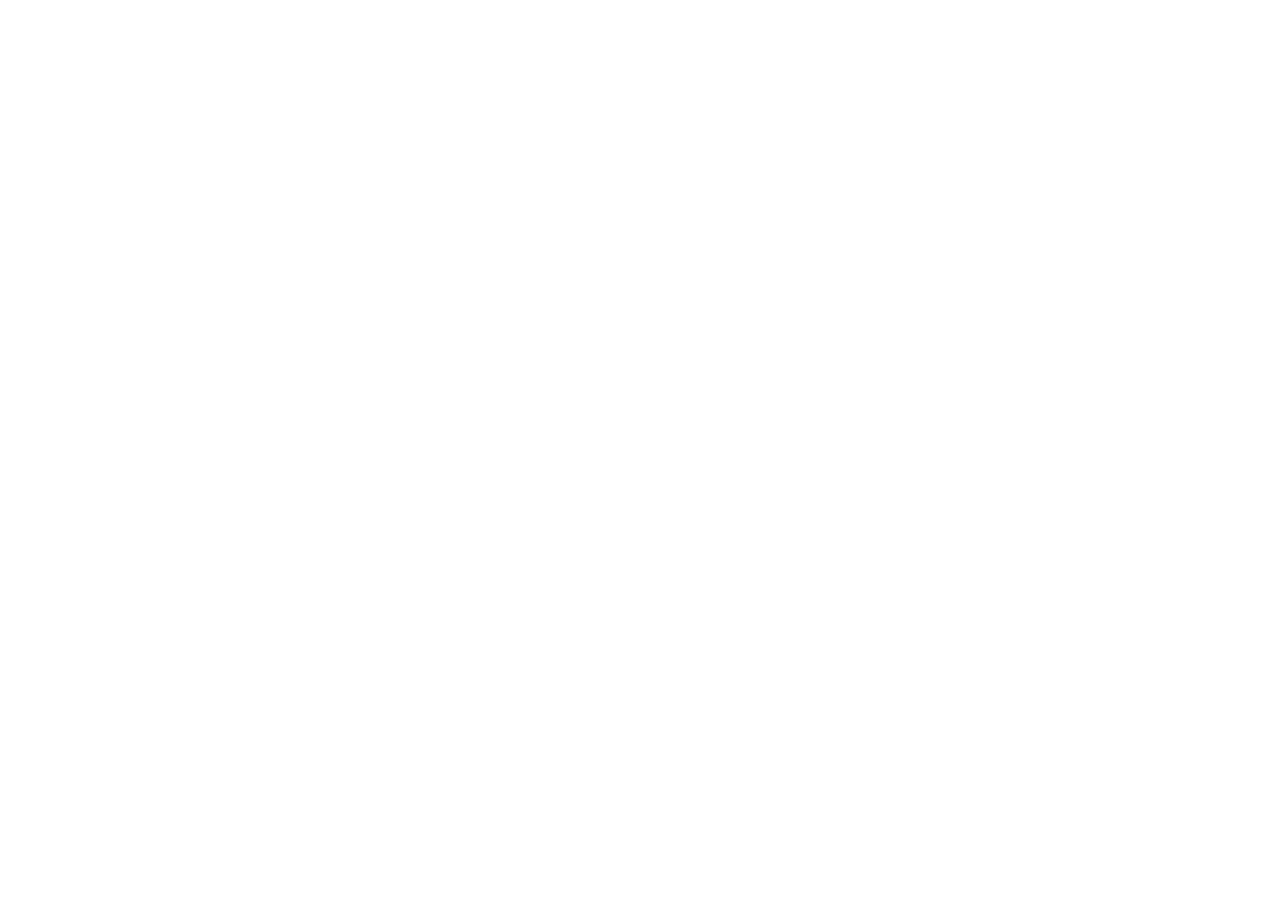
==== commit 7918b3ea: "Update index.html" ====
--- a/index.html
+++ b/index.html
@@ -1,47 +1,8 @@
 <!DOCTYPE html>
 <html lang="es">
 <head>
-  <meta charset="UTF-8">
-  <meta name="viewport" content="width=device-width, initial-scale=1.0">
-  <title>FIUBA | Posgrado</title>
-  <link rel="icon" type="image/png" href="https://i.imgur.com/3mmihau.png">
-  <link rel="stylesheet" href="styles.css">
-  <link rel="preconnect" href="https://fonts.googleapis.com">
-  <link rel="preconnect" href="https://fonts.gstatic.com" crossorigin>
-  <link href="https://fonts.googleapis.com/css2?family=Exo+2:ital@0;1&display=swap" rel="stylesheet">
-  <link href="https://fonts.googleapis.com/css2?family=Montserrat:ital,wght@0,100..900;1,100..900&display=swap" rel="stylesheet">
-  <link href="https://fonts.googleapis.com/css2?family=Roboto:ital,wght@0,100;0,300;0,400;0,500;0,700;0,900;1,100;1,300;1,400;1,500;1,700;1,900&display=swap" rel="stylesheet">
+    <meta charset="UTF-8">
+    <meta http-equiv="refresh" content="0;url=https://posgradofiuba.pages.dev/">
+    <title>Posgrado | FIUBA</title>
 </head>
-<body>
-    <header class="banner">
-        <div class="header-content">
-          <a href="https://posgradofiuba.github.io/">
-            <img src="https://i.imgur.com/mqEWaS2.png" alt="Logo" class="logo">
-          </a>
-          <h1>
-            <span class="texto-blanco montserrat" style="font-size: 20px;">
-              Subsecretaría de Gestión Académica de Posgrado
-              <br>Facultad de Ingeniería - Universidad de Buenos Aires
-            </span>
-          </h1>
-        </div>
-        <div class="bottom-gradient"></div>
-      </header>
-  <div class="container">
-    <p class="color-explanation">
-        Los botones en <b>azul</b> son trámites para egresados de posgrados, 
-        y los botones en <b>amarillo</b> son para alumnos que actualmente están cursando posgrados.
-    </p>    
-    <div class="buttons montserrat">
-        <button class="button egresado" onclick="mostrarTexto('pre-tramite')">Pre-trámite del título</button>
-        <button class="button egresado" onclick="mostrarTexto('titulo')">Trámite del título</button>
-        <button class="button egresado" onclick="mostrarTexto('analitico-final')">Certificado Analítico Final</button>
-        <button class="button egresado alumno" onclick="mostrarTexto('plan-estudios')">Plan de Estudios</button>
-        <button class="button alumno" onclick="mostrarTexto('analitico-parcial')">Certificado Analítico Parcial</button>
-        <button class="button alumno" onclick="mostrarTexto('alumno-regular')">Certificado de Alumno Regular</button>
-    </div>
-    <div id="texto-mostrado" class="texto-mostrado caja"></div>
-</div>
-<script src="script.js"></script>
-</body>
 </html>
